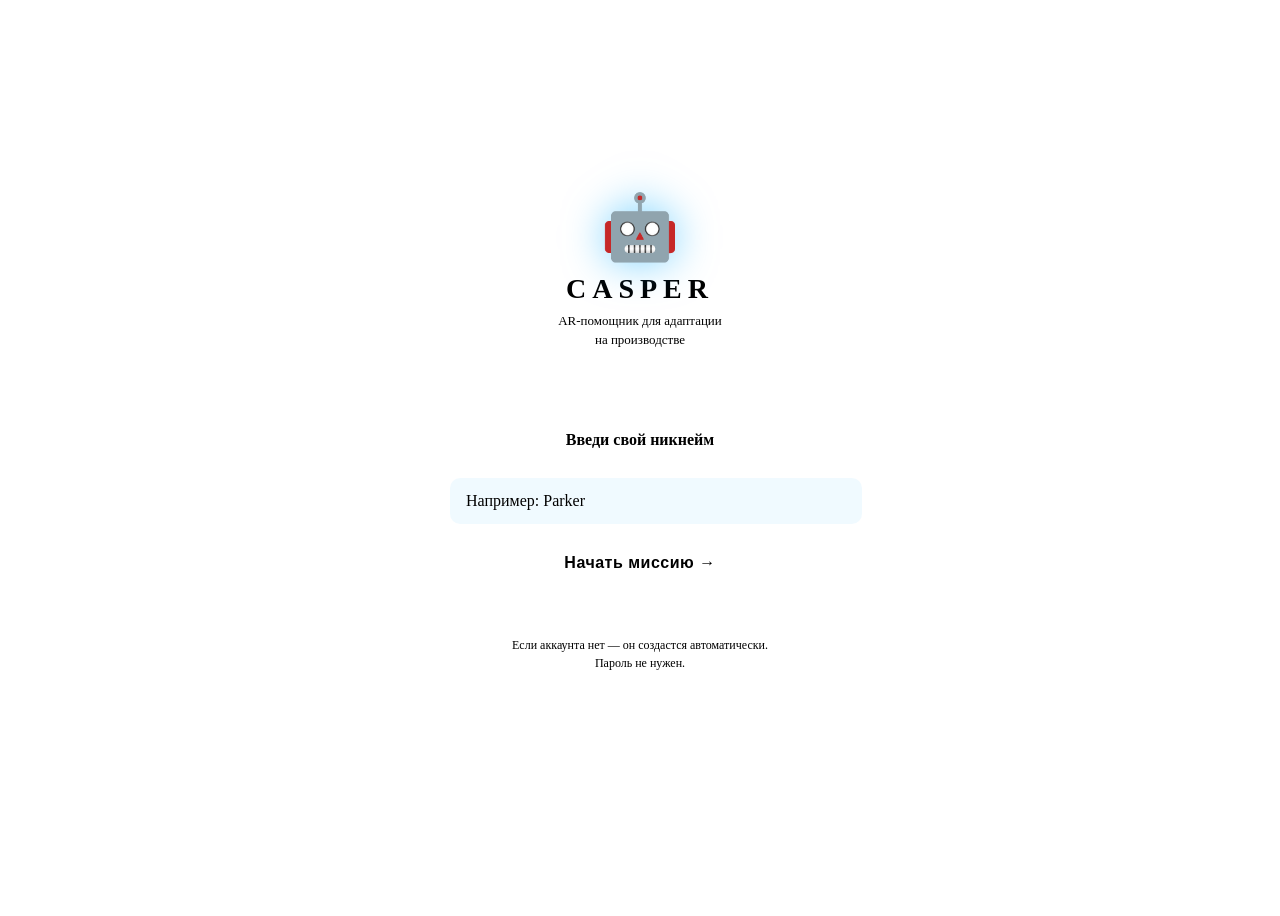
==== frontend/index.html @ c9b77ca2 "feat: step 3 — frontend camera + HUD + quest modal - index.html: login-страница с JWT-авторизацией -" ====
<!DOCTYPE html>
<html lang="ru">
<head>
  <meta charset="UTF-8">
  <meta name="viewport" content="width=device-width, initial-scale=1.0, maximum-scale=1.0">
  <title>CASPER — Войти</title>
  <link rel="stylesheet" href="/static/css/main.css">
  <style>
    body { display: flex; align-items: center; justify-content: center; height: 100vh; }

    .login-wrap {
      width: 100%;
      max-width: 380px;
      padding: 0 24px;
      display: flex;
      flex-direction: column;
      align-items: center;
      gap: 0;
      animation: slideUp 0.5s ease forwards;
    }

    .logo {
      font-size: 64px;
      margin-bottom: 8px;
      filter: drop-shadow(0 0 20px rgba(0,170,255,0.5));
    }

    .app-name {
      font-size: 28px;
      font-weight: 900;
      letter-spacing: 6px;
      color: var(--accent);
      text-shadow: 0 0 20px var(--accent-glow);
      margin-bottom: 6px;
    }

    .app-sub {
      font-size: 13px;
      color: var(--text-secondary);
      text-align: center;
      margin-bottom: 40px;
      line-height: 1.5;
    }

    .login-box {
      width: 100%;
      padding: 28px 24px;
      border-radius: 16px;
      border: 1px solid var(--border);
      background: var(--bg-panel);
      backdrop-filter: blur(12px);
      display: flex;
      flex-direction: column;
      gap: 16px;
    }

    .login-box h2 {
      font-size: 16px;
      font-weight: 700;
      color: var(--text-primary);
      text-align: center;
    }

    .input-wrap {
      position: relative;
    }

    .input-wrap input {
      width: 100%;
      padding: 14px 16px;
      background: rgba(0,170,255,0.06);
      border: 1px solid var(--border);
      border-radius: 10px;
      color: var(--text-primary);
      font-size: 16px;
      font-family: var(--font-main);
      outline: none;
      transition: border-color var(--transition), box-shadow var(--transition);
    }
    .input-wrap input:focus {
      border-color: var(--accent);
      box-shadow: 0 0 0 3px var(--accent-glow);
    }
    .input-wrap input::placeholder { color: var(--text-dim); }

    .btn-login {
      width: 100%;
      padding: 14px;
      font-size: 16px;
      font-weight: 700;
      border-radius: 10px;
      background: var(--accent);
      color: var(--bg-dark);
      border: none;
      cursor: pointer;
      transition: all var(--transition);
      letter-spacing: 0.5px;
    }
    .btn-login:hover   { box-shadow: 0 0 24px var(--accent-glow); background: #22bbff; }
    .btn-login:active  { transform: scale(0.98); }
    .btn-login:disabled { opacity: 0.5; cursor: default; }

    .error-msg {
      font-size: 13px;
      color: var(--danger);
      text-align: center;
      min-height: 18px;
    }

    .hint {
      font-size: 12px;
      color: var(--text-dim);
      text-align: center;
      line-height: 1.5;
    }

    /* Декоративная линия снизу */
    .scan-line {
      width: 60px;
      height: 2px;
      background: linear-gradient(90deg, transparent, var(--accent), transparent);
      margin: 24px auto 0;
      animation: pulse 2s ease-in-out infinite;
    }
  </style>
</head>
<body>
  <div class="login-wrap">
    <div class="logo">🤖</div>
    <div class="app-name">CASPER</div>
    <div class="app-sub">AR-помощник для адаптации<br>на производстве</div>

    <div class="login-box">
      <h2>Введи свой никнейм</h2>

      <div class="input-wrap">
        <input
          type="text"
          id="username-input"
          placeholder="Например: Parker"
          maxlength="32"
          autocomplete="off"
          autocorrect="off"
          autocapitalize="off"
          spellcheck="false"
        >
      </div>

      <button class="btn-login" id="btn-login">Начать миссию →</button>

      <div class="error-msg" id="error-msg"></div>

      <div class="hint">
        Если аккаунта нет — он создастся автоматически.<br>
        Пароль не нужен.
      </div>
    </div>

    <div class="scan-line"></div>
  </div>

  <script src="/static/js/api.js"></script>
  <script>
    // Если уже залогинен — сразу в приложение
    if (API.hasToken()) window.location.href = '/app';

    const input   = document.getElementById('username-input');
    const btn     = document.getElementById('btn-login');
    const errorEl = document.getElementById('error-msg');

    async function doLogin() {
      const username = input.value.trim();
      if (!username) {
        errorEl.textContent = 'Введи никнейм';
        input.focus();
        return;
      }
      if (!/^[a-zA-Z0-9_\-]+$/.test(username)) {
        errorEl.textContent = 'Только латиница, цифры, _ и -';
        return;
      }

      btn.disabled = true;
      btn.textContent = 'Подключение...';
      errorEl.textContent = '';

      try {
        await API.login(username);
        window.location.href = '/app';
      } catch (err) {
        errorEl.textContent = err.message || 'Ошибка подключения';
        btn.disabled = false;
        btn.textContent = 'Начать миссию →';
      }
    }

    btn.addEventListener('click', doLogin);
    input.addEventListener('keydown', e => { if (e.key === 'Enter') doLogin(); });
    input.focus();
  </script>
</body>
</html>
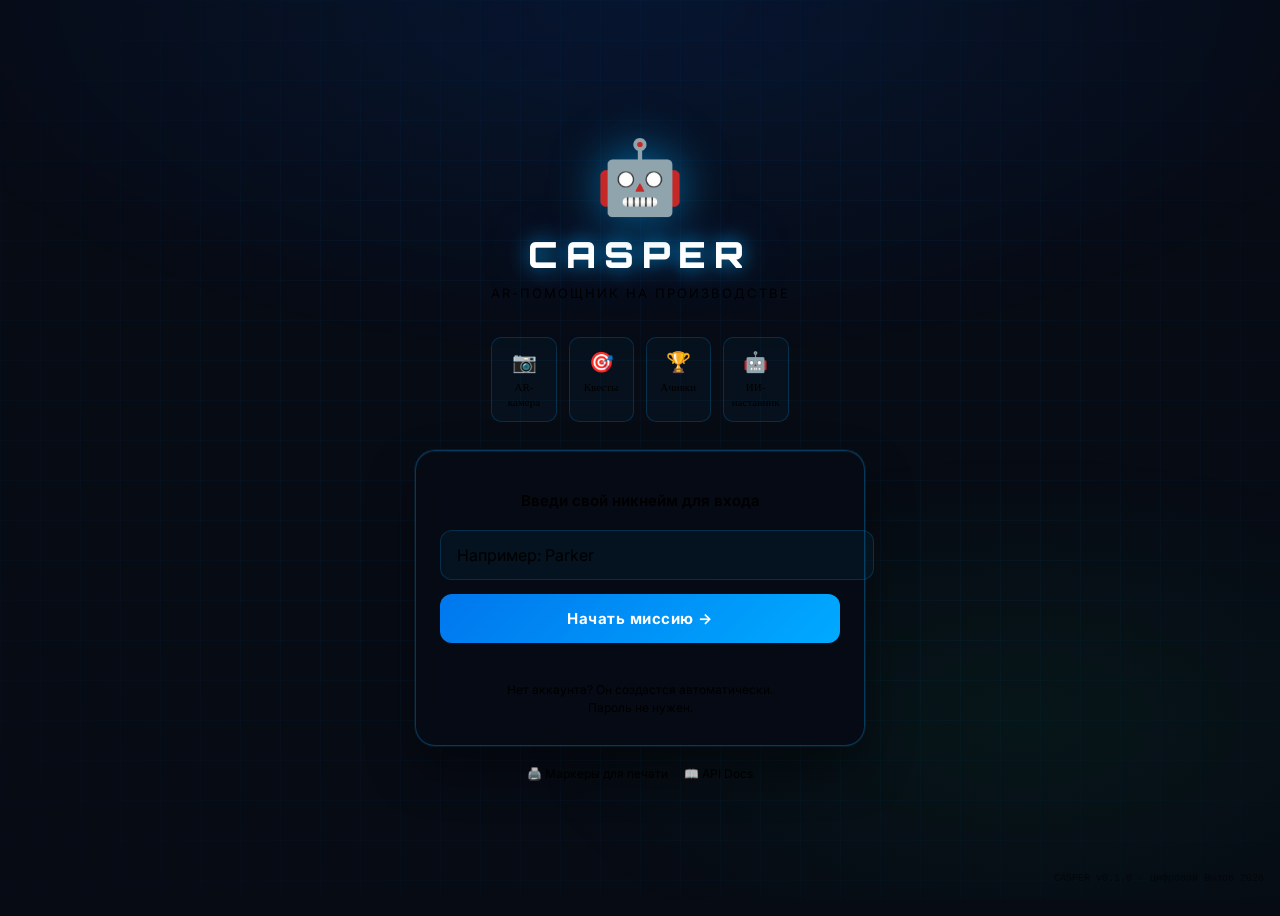
==== commit 3deeb1cb: "wip: current state with all fixes" ====
--- a/frontend/index.html
+++ b/frontend/index.html
@@ -3,200 +3,373 @@
 <head>
   <meta charset="UTF-8">
   <meta name="viewport" content="width=device-width, initial-scale=1.0, maximum-scale=1.0">
-  <title>CASPER — Войти</title>
+  <title>CASPER AR — Первый день на заводе</title>
   <link rel="stylesheet" href="/static/css/main.css">
   <style>
-    body { display: flex; align-items: center; justify-content: center; height: 100vh; }
-
+    @import url('https://fonts.googleapis.com/css2?family=Orbitron:wght@700;900&family=Inter:wght@400;600&display=swap');
+
+    body {
+      display: flex;
+      align-items: center;
+      justify-content: center;
+      min-height: 100vh;
+      overflow: hidden;
+      background: #070b14;
+    }
+
+    /* Анимированный фон */
+    .bg-grid {
+      position: fixed;
+      inset: 0;
+      background-image:
+        linear-gradient(rgba(0,170,255,0.04) 1px, transparent 1px),
+        linear-gradient(90deg, rgba(0,170,255,0.04) 1px, transparent 1px);
+      background-size: 40px 40px;
+      mask-image: radial-gradient(ellipse 80% 80% at 50% 50%, black 40%, transparent 100%);
+      pointer-events: none;
+    }
+
+    .bg-glow {
+      position: fixed;
+      inset: 0;
+      background:
+        radial-gradient(ellipse 60% 40% at 50% 0%, rgba(0,100,255,0.12), transparent),
+        radial-gradient(ellipse 40% 30% at 80% 80%, rgba(0,200,100,0.06), transparent);
+      pointer-events: none;
+    }
+
+    /* Плавающие частицы */
+    .particle {
+      position: fixed;
+      width: 2px; height: 2px;
+      background: var(--accent);
+      border-radius: 50%;
+      animation: float linear infinite;
+      opacity: 0;
+      pointer-events: none;
+    }
+    @keyframes float {
+      0%   { transform: translateY(100vh) scale(0); opacity: 0; }
+      10%  { opacity: 0.6; }
+      90%  { opacity: 0.3; }
+      100% { transform: translateY(-20px) scale(1); opacity: 0; }
+    }
+
+    /* Основной контент */
     .login-wrap {
+      position: relative;
+      z-index: 1;
       width: 100%;
-      max-width: 380px;
+      max-width: 400px;
       padding: 0 24px;
       display: flex;
       flex-direction: column;
       align-items: center;
-      gap: 0;
-      animation: slideUp 0.5s ease forwards;
-    }
-
-    .logo {
-      font-size: 64px;
-      margin-bottom: 8px;
-      filter: drop-shadow(0 0 20px rgba(0,170,255,0.5));
-    }
-
-    .app-name {
-      font-size: 28px;
+    }
+
+    /* Логотип */
+    .logo-area {
+      text-align: center;
+      margin-bottom: 36px;
+      animation: logoIn 0.8s cubic-bezier(0.4,0,0.2,1) forwards;
+    }
+    @keyframes logoIn {
+      from { opacity: 0; transform: translateY(-24px); }
+      to   { opacity: 1; transform: translateY(0); }
+    }
+
+    .logo-robot {
+      font-size: 72px;
+      display: block;
+      margin-bottom: 12px;
+      filter: drop-shadow(0 0 24px rgba(0,170,255,0.6));
+      animation: robotPulse 3s ease-in-out infinite;
+    }
+    @keyframes robotPulse {
+      0%, 100% { filter: drop-shadow(0 0 24px rgba(0,170,255,0.6)); transform: scale(1); }
+      50%       { filter: drop-shadow(0 0 40px rgba(0,170,255,0.9)); transform: scale(1.05); }
+    }
+
+    .logo-name {
+      font-family: 'Orbitron', monospace;
+      font-size: 36px;
       font-weight: 900;
-      letter-spacing: 6px;
-      color: var(--accent);
-      text-shadow: 0 0 20px var(--accent-glow);
-      margin-bottom: 6px;
-    }
-
-    .app-sub {
+      letter-spacing: 8px;
+      color: #fff;
+      text-shadow:
+        0 0 20px rgba(0,170,255,0.8),
+        0 0 60px rgba(0,170,255,0.3);
+    }
+
+    .logo-tagline {
       font-size: 13px;
       color: var(--text-secondary);
-      text-align: center;
-      margin-bottom: 40px;
-      line-height: 1.5;
-    }
-
+      letter-spacing: 2px;
+      text-transform: uppercase;
+      margin-top: 8px;
+      font-family: 'Inter', sans-serif;
+    }
+
+    /* Фичи */
+    .features {
+      display: flex;
+      gap: 12px;
+      margin-bottom: 28px;
+      animation: fadeIn 0.8s 0.3s ease forwards;
+      opacity: 0;
+    }
+    @keyframes fadeIn {
+      to { opacity: 1; }
+    }
+    .feature {
+      flex: 1;
+      padding: 10px 8px;
+      border-radius: 10px;
+      border: 1px solid rgba(0,170,255,0.2);
+      background: rgba(0,170,255,0.04);
+      text-align: center;
+      font-size: 11px;
+      color: var(--text-secondary);
+      line-height: 1.4;
+    }
+    .feature .icon { font-size: 20px; display: block; margin-bottom: 4px; }
+
+    /* Форма логина */
     .login-box {
       width: 100%;
       padding: 28px 24px;
-      border-radius: 16px;
-      border: 1px solid var(--border);
-      background: var(--bg-panel);
-      backdrop-filter: blur(12px);
-      display: flex;
-      flex-direction: column;
-      gap: 16px;
+      border-radius: 20px;
+      border: 1px solid rgba(0,170,255,0.3);
+      background: rgba(7,11,20,0.9);
+      backdrop-filter: blur(20px);
+      -webkit-backdrop-filter: blur(20px);
+      box-shadow:
+        0 0 0 1px rgba(0,170,255,0.1),
+        0 24px 48px rgba(0,0,0,0.4),
+        inset 0 1px 0 rgba(255,255,255,0.05);
+      animation: boxIn 0.8s 0.2s cubic-bezier(0.4,0,0.2,1) both;
+    }
+    @keyframes boxIn {
+      from { opacity: 0; transform: translateY(24px) scale(0.97); }
+      to   { opacity: 1; transform: translateY(0) scale(1); }
     }
 
     .login-box h2 {
-      font-size: 16px;
-      font-weight: 700;
+      font-size: 15px;
+      font-weight: 600;
       color: var(--text-primary);
       text-align: center;
-    }
-
-    .input-wrap {
-      position: relative;
-    }
-
-    .input-wrap input {
+      margin-bottom: 20px;
+      font-family: 'Inter', sans-serif;
+    }
+
+    .input-group { position: relative; margin-bottom: 14px; }
+
+    .input-group input {
       width: 100%;
       padding: 14px 16px;
-      background: rgba(0,170,255,0.06);
-      border: 1px solid var(--border);
-      border-radius: 10px;
+      background: rgba(0,170,255,0.05);
+      border: 1px solid rgba(0,170,255,0.2);
+      border-radius: 12px;
       color: var(--text-primary);
       font-size: 16px;
-      font-family: var(--font-main);
+      font-family: 'Inter', sans-serif;
       outline: none;
-      transition: border-color var(--transition), box-shadow var(--transition);
-    }
-    .input-wrap input:focus {
+      transition: all 0.2s ease;
+    }
+    .input-group input:focus {
       border-color: var(--accent);
-      box-shadow: 0 0 0 3px var(--accent-glow);
-    }
-    .input-wrap input::placeholder { color: var(--text-dim); }
+      background: rgba(0,170,255,0.08);
+      box-shadow: 0 0 0 3px rgba(0,170,255,0.15);
+    }
+    .input-group input::placeholder { color: var(--text-dim); }
 
     .btn-login {
       width: 100%;
-      padding: 14px;
-      font-size: 16px;
+      padding: 15px;
+      border-radius: 12px;
+      border: none;
+      background: linear-gradient(135deg, #0077ee, #00aaff);
+      color: #fff;
+      font-size: 15px;
       font-weight: 700;
-      border-radius: 10px;
-      background: var(--accent);
-      color: var(--bg-dark);
-      border: none;
+      font-family: 'Inter', sans-serif;
+      letter-spacing: 0.5px;
       cursor: pointer;
-      transition: all var(--transition);
-      letter-spacing: 0.5px;
-    }
-    .btn-login:hover   { box-shadow: 0 0 24px var(--accent-glow); background: #22bbff; }
-    .btn-login:active  { transform: scale(0.98); }
-    .btn-login:disabled { opacity: 0.5; cursor: default; }
+      transition: all 0.2s ease;
+      position: relative;
+      overflow: hidden;
+    }
+    .btn-login::after {
+      content: '';
+      position: absolute;
+      inset: 0;
+      background: linear-gradient(135deg, rgba(255,255,255,0.1), transparent);
+      opacity: 0;
+      transition: opacity 0.2s;
+    }
+    .btn-login:hover::after { opacity: 1; }
+    .btn-login:hover { box-shadow: 0 8px 24px rgba(0,170,255,0.4); transform: translateY(-1px); }
+    .btn-login:active { transform: translateY(0); }
+    .btn-login:disabled { opacity: 0.5; cursor: default; transform: none; }
 
     .error-msg {
-      font-size: 13px;
+      font-size: 12px;
       color: var(--danger);
       text-align: center;
-      min-height: 18px;
-    }
-
-    .hint {
+      min-height: 16px;
+      margin-top: 8px;
+      font-family: 'Inter', sans-serif;
+    }
+
+    .login-hint {
       font-size: 12px;
       color: var(--text-dim);
       text-align: center;
+      margin-top: 14px;
       line-height: 1.5;
-    }
-
-    /* Декоративная линия снизу */
-    .scan-line {
-      width: 60px;
-      height: 2px;
-      background: linear-gradient(90deg, transparent, var(--accent), transparent);
-      margin: 24px auto 0;
-      animation: pulse 2s ease-in-out infinite;
+      font-family: 'Inter', sans-serif;
+    }
+
+    /* Ссылки внизу */
+    .bottom-links {
+      display: flex;
+      gap: 16px;
+      margin-top: 20px;
+      animation: fadeIn 0.8s 0.5s ease both;
+    }
+    .bottom-links a {
+      font-size: 12px;
+      color: var(--text-dim);
+      text-decoration: none;
+      font-family: 'Inter', sans-serif;
+      transition: color 0.2s;
+    }
+    .bottom-links a:hover { color: var(--accent); }
+
+    /* Версия */
+    .version {
+      position: fixed;
+      bottom: 16px;
+      right: 16px;
+      font-size: 10px;
+      color: var(--text-dim);
+      font-family: monospace;
+      opacity: 0.5;
     }
   </style>
 </head>
 <body>
-  <div class="login-wrap">
-    <div class="logo">🤖</div>
-    <div class="app-name">CASPER</div>
-    <div class="app-sub">AR-помощник для адаптации<br>на производстве</div>
-
-    <div class="login-box">
-      <h2>Введи свой никнейм</h2>
-
-      <div class="input-wrap">
-        <input
-          type="text"
-          id="username-input"
-          placeholder="Например: Parker"
-          maxlength="32"
-          autocomplete="off"
-          autocorrect="off"
-          autocapitalize="off"
-          spellcheck="false"
-        >
-      </div>
-
-      <button class="btn-login" id="btn-login">Начать миссию →</button>
-
-      <div class="error-msg" id="error-msg"></div>
-
-      <div class="hint">
-        Если аккаунта нет — он создастся автоматически.<br>
-        Пароль не нужен.
-      </div>
-    </div>
-
-    <div class="scan-line"></div>
+
+<div class="bg-grid"></div>
+<div class="bg-glow"></div>
+
+<div class="login-wrap">
+
+  <div class="logo-area">
+    <span class="logo-robot">🤖</span>
+    <div class="logo-name">CASPER</div>
+    <div class="logo-tagline">AR-помощник на производстве</div>
   </div>
 
-  <script src="/static/js/api.js"></script>
-  <script>
-    // Если уже залогинен — сразу в приложение
-    if (API.hasToken()) window.location.href = '/app';
-
-    const input   = document.getElementById('username-input');
-    const btn     = document.getElementById('btn-login');
-    const errorEl = document.getElementById('error-msg');
-
-    async function doLogin() {
-      const username = input.value.trim();
-      if (!username) {
-        errorEl.textContent = 'Введи никнейм';
-        input.focus();
-        return;
-      }
-      if (!/^[a-zA-Z0-9_\-]+$/.test(username)) {
-        errorEl.textContent = 'Только латиница, цифры, _ и -';
-        return;
-      }
-
-      btn.disabled = true;
-      btn.textContent = 'Подключение...';
-      errorEl.textContent = '';
-
-      try {
-        await API.login(username);
-        window.location.href = '/app';
-      } catch (err) {
-        errorEl.textContent = err.message || 'Ошибка подключения';
-        btn.disabled = false;
-        btn.textContent = 'Начать миссию →';
-      }
-    }
-
-    btn.addEventListener('click', doLogin);
-    input.addEventListener('keydown', e => { if (e.key === 'Enter') doLogin(); });
-    input.focus();
-  </script>
+  <div class="features">
+    <div class="feature">
+      <span class="icon">📷</span>
+      AR-камера
+    </div>
+    <div class="feature">
+      <span class="icon">🎯</span>
+      Квесты
+    </div>
+    <div class="feature">
+      <span class="icon">🏆</span>
+      Ачивки
+    </div>
+    <div class="feature">
+      <span class="icon">🤖</span>
+      ИИ-наставник
+    </div>
+  </div>
+
+  <div class="login-box">
+    <h2>Введи свой никнейм для входа</h2>
+
+    <div class="input-group">
+      <input
+        type="text"
+        id="username-input"
+        placeholder="Например: Parker"
+        maxlength="32"
+        autocomplete="off"
+        autocorrect="off"
+        autocapitalize="off"
+        spellcheck="false"
+      >
+    </div>
+
+    <button class="btn-login" id="btn-login">
+      Начать миссию →
+    </button>
+
+    <div class="error-msg" id="error-msg"></div>
+
+    <div class="login-hint">
+      Нет аккаунта? Он создастся автоматически.<br>
+      Пароль не нужен.
+    </div>
+  </div>
+
+  <div class="bottom-links">
+    <a href="/markers">🖨️ Маркеры для печати</a>
+    <a href="/docs" target="_blank">📖 API Docs</a>
+  </div>
+
+</div>
+
+<div class="version">CASPER v0.1.0 · Цифровой Вызов 2026</div>
+
+<script src="/static/js/api.js"></script>
+<script>
+  if (API.hasToken()) window.location.href = '/safety';
+
+  // Частицы
+  for (let i = 0; i < 20; i++) {
+    const p = document.createElement('div');
+    p.className = 'particle';
+    p.style.left = Math.random() * 100 + 'vw';
+    p.style.animationDuration = (8 + Math.random() * 12) + 's';
+    p.style.animationDelay = (Math.random() * 10) + 's';
+    document.body.appendChild(p);
+  }
+
+  const input   = document.getElementById('username-input');
+  const btn     = document.getElementById('btn-login');
+  const errorEl = document.getElementById('error-msg');
+
+  async function doLogin() {
+    const username = input.value.trim();
+    if (!username) { errorEl.textContent = 'Введи никнейм'; input.focus(); return; }
+    if (!/^[a-zA-Z0-9_\-]+$/.test(username)) {
+      errorEl.textContent = 'Только латиница, цифры, _ и -';
+      return;
+    }
+    btn.disabled = true;
+    btn.textContent = '⏳ Подключение...';
+    errorEl.textContent = '';
+    try {
+      await API.login(username);
+      btn.textContent = '✅ Входим...';
+      setTimeout(() => window.location.href = '/safety', 400);
+    } catch (err) {
+      errorEl.textContent = err.message || 'Ошибка подключения';
+      btn.disabled = false;
+      btn.textContent = 'Начать миссию →';
+    }
+  }
+
+  btn.addEventListener('click', doLogin);
+  input.addEventListener('keydown', e => { if (e.key === 'Enter') doLogin(); });
+  input.focus();
+</script>
 </body>
 </html>
